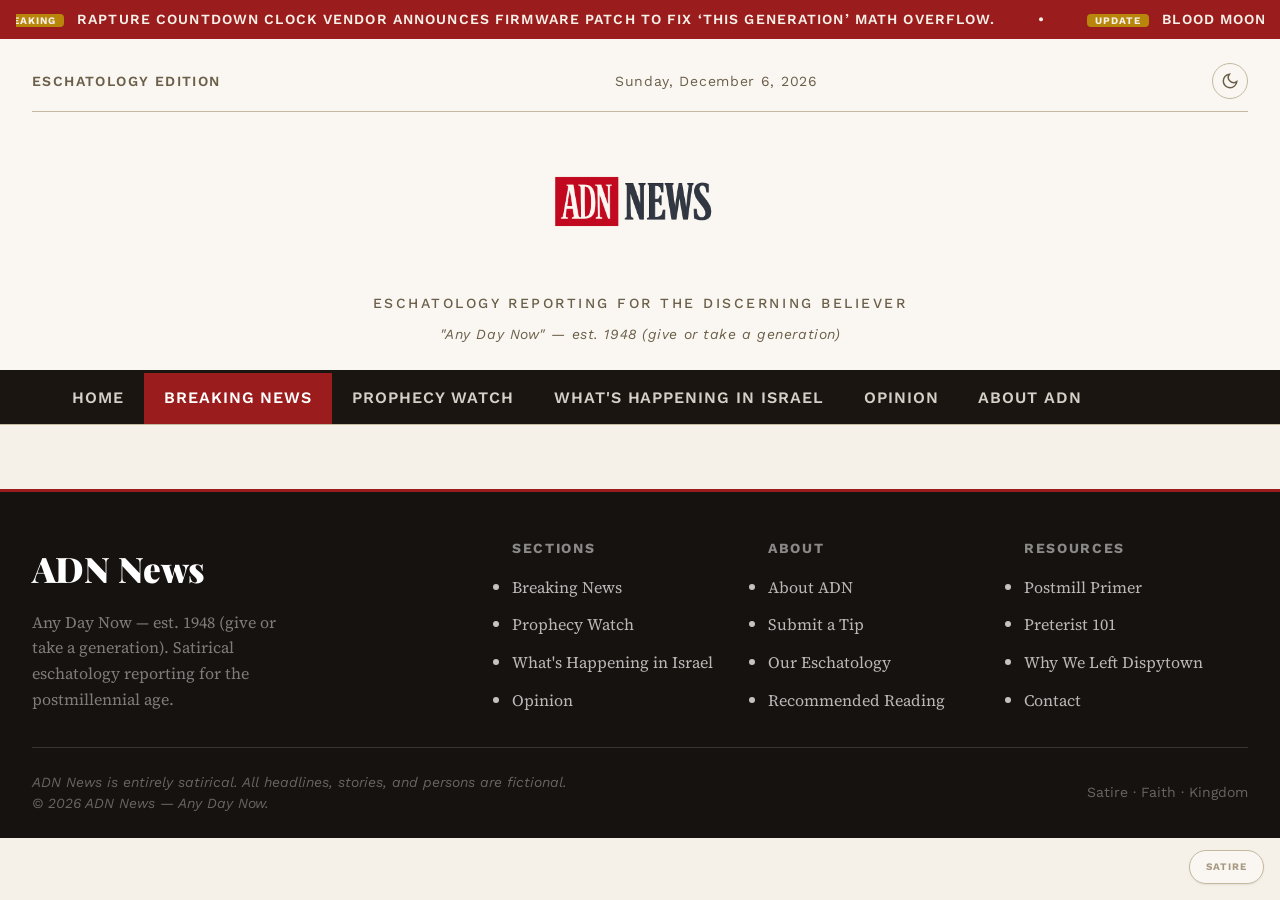
==== article.html @ f4906aa1 "Fix: hero image on homepage — render direct img tag instead of articleImg wrapper (v5)" ====
<!DOCTYPE html>
<html lang="en">
<head>
  <meta charset="UTF-8" />
  <meta name="viewport" content="width=device-width, initial-scale=1.0" />
  <title>Local Prophecy Conference Postponed — ADN News</title>
  <meta name="description" content="Organizers announce 'brief indefinite delay' after keynote speaker realizes the generation has technically passed three times." />
  <link rel="preconnect" href="https://fonts.googleapis.com" />
  <link rel="preconnect" href="https://fonts.gstatic.com" crossorigin />
  <link href="https://fonts.googleapis.com/css2?family=Playfair+Display:ital,wght@0,700;0,800;0,900;1,700;1,800&family=Source+Serif+4:ital,wght@0,300;0,400;0,600;1,300;1,400&family=Work+Sans:wght@400;500;600;700;800&display=swap" rel="stylesheet" />
  <link rel="icon" type="image/x-icon" href="favicon.ico" />
  <link rel="icon" type="image/png" sizes="32x32" href="images/favicon-32.png" />
  <link rel="icon" type="image/png" sizes="192x192" href="images/favicon-192.png" />
  <link rel="stylesheet" href="css/base.css" />
  <link rel="stylesheet" href="css/style.css" />
  <style>
    .satire-watermark {
      position: fixed; bottom: var(--space-4); right: var(--space-4);
      background: var(--color-surface);
      border: 1px solid var(--color-border);
      border-radius: var(--radius-full);
      padding: var(--space-2) var(--space-4);
      font-family: var(--font-sans);
      font-size: 10px; font-weight: 700;
      letter-spacing: 0.1em; text-transform: uppercase;
      color: var(--color-text-faint);
      z-index: 100; pointer-events: none;
      box-shadow: var(--shadow-sm);
    }
    .article-wrap {
      max-width: 720px;
      margin: 0 auto;
      padding: var(--space-8) var(--space-6) var(--space-16);
    }
    @media (max-width: 640px) {
      .article-wrap { padding: var(--space-6) var(--space-4) var(--space-12); }
    }
    .article-hero-band {
      background: linear-gradient(135deg, #1a1510 0%, #3a2c1a 60%, #2c1a0a 100%);
      height: 380px;
      display: flex; align-items: center; justify-content: center;
      margin-bottom: var(--space-10);
    }
    .article-hero-band svg { opacity: 0.15; }
    /* Responsive hero image wrapper */
    .article-hero-wrap {
      position: relative;
      width: 100%;
      height: 460px;
      overflow: hidden;
      margin-bottom: var(--space-10);
      background: #111;
    }
    @media (max-width: 768px) {
      .article-hero-wrap { height: 300px; margin-bottom: var(--space-6); }
    }
    @media (max-width: 480px) {
      .article-hero-wrap { height: 220px; margin-bottom: var(--space-4); }
    }
    /* Article headline and deck */
    .article-page-headline {
      font-family: var(--font-display);
      font-size: var(--text-2xl);
      font-weight: 900;
      line-height: 1.1;
      margin-bottom: var(--space-4);
    }
    @media (max-width: 480px) {
      .article-page-headline { font-size: clamp(1.5rem, 6vw, 2rem); }
    }
    .article-page-deck {
      font-size: var(--text-lg);
      color: var(--color-text-muted);
      font-style: italic;
      line-height: 1.55;
      margin-bottom: var(--space-4);
      max-width: 60ch;
    }
    @media (max-width: 480px) {
      .article-page-deck { font-size: var(--text-base); }
    }
    /* Satire tag - don't push to right on mobile */
    .satire-tag-inline {
      margin-left: auto;
      font-style: italic;
      font-size: var(--text-xs);
      white-space: nowrap;
    }
    @media (max-width: 480px) {
      .satire-tag-inline { margin-left: 0; }
    }
    .article-byline {
      display: flex; align-items: center; gap: var(--space-4);
      flex-wrap: wrap;
      font-family: var(--font-sans);
      font-size: var(--text-xs);
      color: var(--color-text-muted);
      padding: var(--space-4) 0;
      border-top: 1px solid var(--color-border);
      border-bottom: 1px solid var(--color-border);
      margin: var(--space-6) 0;
    }
    .article-byline .author { color: var(--color-primary); font-weight: 700; font-size: var(--text-sm); }
    .article-body-text p { margin-bottom: var(--space-6); line-height: 1.8; }
    .article-body-text h2 {
      font-size: var(--text-xl);
      margin: var(--space-10) 0 var(--space-4);
      font-family: var(--font-display);
    }
    .pull-quote-article {
      border-left: 4px solid var(--color-primary);
      padding: var(--space-4) var(--space-5);
      margin: var(--space-8) 0;
      font-family: var(--font-display);
      font-size: var(--text-lg);
      font-style: italic;
      color: var(--color-text-muted);
      line-height: 1.5;
    }
    @media (max-width: 480px) {
      .pull-quote-article { font-size: var(--text-base); padding: var(--space-3) var(--space-4); }
    }
    .postmill-note {
      background: #c8d8e8;
      border-left: 4px solid var(--color-blue);
      padding: var(--space-4) var(--space-6);
      margin: var(--space-8) 0;
      font-style: italic;
      font-size: var(--text-sm);
      color: var(--color-blue);
      line-height: 1.65;
      border-radius: 0 var(--radius-sm) var(--radius-sm) 0;
    }
    [data-theme='dark'] .postmill-note {
      background: var(--color-blue-highlight);
      color: var(--color-blue);
    }
    /* ── Share Bar ── */
    .share-bar {
      display: flex;
      align-items: center;
      gap: var(--space-2);
      flex-wrap: wrap;
      padding: var(--space-4) 0;
      margin-bottom: var(--space-6);
      border-bottom: 1px solid var(--color-border);
      row-gap: var(--space-2);
    }

    .share-label {
      font-family: var(--font-sans);
      font-size: var(--text-xs);
      font-weight: 800;
      letter-spacing: 0.12em;
      text-transform: uppercase;
      color: var(--color-text-faint);
      margin-right: var(--space-2);
    }
    .share-btn {
      display: inline-flex;
      align-items: center;
      gap: 6px;
      padding: 7px 14px;
      border-radius: var(--radius-full);
      font-family: var(--font-sans);
      font-size: var(--text-xs);
      font-weight: 700;
      text-decoration: none;
      cursor: pointer;
      border: none;
      transition: opacity 0.15s ease, transform 0.1s ease;
      line-height: 1;
    }
    .share-btn:hover { opacity: 0.85; transform: translateY(-1px); }
    .share-btn:active { transform: translateY(0); }
    .share-btn--facebook  { background: #1877F2; color: #fff; }
    .share-btn--twitter   { background: #000;    color: #fff; }
    .share-btn--email     { background: var(--color-primary); color: #fff; }
    .share-btn--copy      { background: var(--color-surface); color: var(--color-text); border: 1px solid var(--color-border); }
    .share-btn--copied    { background: #16a34a !important; color: #fff !important; border-color: transparent !important; }
    .related-stories { margin-top: var(--space-16); border-top: 3px solid var(--color-text); padding-top: var(--space-8); }
    .related-grid { display: grid; grid-template-columns: 1fr 1fr 1fr; gap: var(--space-6); margin-top: var(--space-6); }
    @media (max-width: 768px) { .related-grid { grid-template-columns: 1fr 1fr; } }
    @media (max-width: 480px) { .related-grid { grid-template-columns: 1fr; } }
    .related-card { display: flex; flex-direction: column; gap: var(--space-2); cursor: pointer; }
    .related-card:hover h3 { color: var(--color-primary); }
    .related-card h3 { font-family: var(--font-display); font-size: var(--text-base); font-weight: 700; line-height: 1.3; transition: color var(--transition-interactive); }
    .related-card .cat { font-family: var(--font-sans); font-size: 10px; font-weight: 700; letter-spacing: 0.1em; text-transform: uppercase; color: var(--color-text-faint); }
    .img-placeholder-sm {
      height: 120px; border-radius: var(--radius-sm);
      display: flex; align-items: center; justify-content: center;
    }
  </style>
</head>
<body data-page="article">
<div class="satire-watermark">Satire</div>

<!-- Breaking news ticker -->
<div class="top-bar" role="banner" aria-hidden="true">
  <div class="top-bar-ticker">
    <div class="ticker-items">
      <span><span class="ticker-label">Breaking</span> Local man updates Rapture countdown clock for 47th consecutive year</span>
      <span>&#8195;•&#8195;</span>
      <span><span class="ticker-label">Exclusive</span> Gospel continues advancing in unreached people groups despite lack of chaos</span>
      <span>&#8195;•&#8195;</span>
      <span><span class="ticker-label">Breaking</span> Local man updates Rapture countdown clock for 47th consecutive year</span>
      <span>&#8195;•&#8195;</span>
      <span><span class="ticker-label">Exclusive</span> Gospel continues advancing in unreached people groups despite lack of chaos</span>
    </div>
  </div>
</div>

<header class="site-header">
  <div class="masthead-inner">
    <div class="masthead-date-line">
      <span class="edition-label">Eschatology Edition</span>
      <span class="masthead-live-date">Tuesday, May 26, 2026</span>
      <div class="masthead-header-controls">
        <button class="theme-toggle" data-theme-toggle aria-label="Toggle dark mode">
          <svg width="18" height="18" viewBox="0 0 24 24" fill="none" stroke="currentColor" stroke-width="2"><path d="M21 12.79A9 9 0 1 1 11.21 3 7 7 0 0 0 21 12.79z"/></svg>
        </button>
      </div>
    </div>
        <div class="site-nameplate">
      <a href="index.html" aria-label="ADN News — Home">
        <img src="images/logo.png" alt="ADN News" class="site-logo-img" />
      </a>
      <p class="site-subtitle">Eschatology Reporting for the Discerning Believer</p>
      <p class="site-tagline">"Any Day Now" — est. 1948 (give or take a generation)</p>
    </div></div>
</header>

<nav class="primary-nav" aria-label="Main navigation">
  <div class="primary-nav-inner">
    <a href="index.html" class="nav-link">Home</a>
    <a href="breaking.html" class="nav-link nav-highlight">Breaking News</a>
    <a href="prophecy-watch.html" class="nav-link">Prophecy Watch</a>
    <a href="israel.html" class="nav-link">What's Happening in Israel</a>
    <a href="index.html#opinion" class="nav-link">Opinion</a>
    <a href="index.html#about" class="nav-link">About ADN</a>
  </div>
</nav>

<main><div id="article-root"><!-- dynamic --></div></main>

<footer class="site-footer">
  <div class="footer-inner">
    <div class="footer-top">
      <div class="footer-brand"><div class="footer-site-name">ADN News</div><p>Any Day Now — est. 1948 (give or take a generation). Satirical eschatology reporting for the postmillennial age.</p></div>
      <div class="footer-col"><h4>Sections</h4><ul><li><a href="breaking.html">Breaking News</a></li><li><a href="prophecy-watch.html">Prophecy Watch</a></li><li><a href="israel.html">What's Happening in Israel</a></li><li><a href="index.html#opinion">Opinion</a></li></ul></div>
      <div class="footer-col"><h4>About</h4><ul><li><a href="index.html#about">About ADN</a></li><li><a href="index.html#submit">Submit a Tip</a></li><li><a href="our-eschatology.html">Our Eschatology</a></li><li><a href="recommended-reading.html">Recommended Reading</a></li></ul></div>
      <div class="footer-col"><h4>Resources</h4><ul><li><a href="postmill-primer.html">Postmill Primer</a></li><li><a href="preterist-101.html">Preterist 101</a></li><li><a href="why-we-left-dispytown.html">Why We Left Dispytown</a></li><li><a href="contact.html">Contact</a></li></ul></div>
    </div>
    <div class="footer-bottom">
      <p class="footer-disclaimer">ADN News is entirely satirical. All headlines, stories, and persons are fictional. &copy; 2026 ADN News &mdash; Any Day Now.</p>
      <p>Satire &middot; Faith &middot; Kingdom</p>
    </div>
  </div>
</footer>

<script src="js/main.js?v=5"></script>
</body>
</html>
---- css/base.css ----
/* base.css — Any Day Now */
*,
*::before,
*::after {
  box-sizing: border-box;
  margin: 0;
  padding: 0;
}

:root, [data-theme='light'] {
  /* Custom palette: aged newspaper + prophetic gold + blood red accent */
  --color-bg: #f5f0e8;
  --color-surface: #faf7f2;
  --color-surface-2: #fffef9;
  --color-surface-offset: #ede7da;
  --color-surface-offset-2: #e5ddd0;
  --color-surface-dynamic: #d9d0c0;
  --color-divider: #cec4b0;
  --color-border: #c4b99f;

  /* Text */
  --color-text: #1a1510;
  --color-text-muted: #6b5f4a;
  --color-text-faint: #a89a82;
  --color-text-inverse: #f5f0e8;

  /* Primary accent: newspaper red */
  --color-primary: #9b1c1c;
  --color-primary-hover: #7a1515;
  --color-primary-active: #5c0f0f;
  --color-primary-highlight: #e8cece;

  /* Gold accent for breaking news badges */
  --color-gold: #b8860b;
  --color-gold-hover: #966e09;
  --color-gold-highlight: #f0e4c0;

  /* Section accent: blue for "Kingdom Report" feel */
  --color-blue: #1a3a5c;
  --color-blue-hover: #122846;
  --color-blue-highlight: #c8d8e8;

  --radius-sm: 0.25rem;
  --radius-md: 0.375rem;
  --radius-lg: 0.5rem;
  --radius-xl: 0.75rem;
  --radius-full: 9999px;

  --transition-interactive: 180ms cubic-bezier(0.16, 1, 0.3, 1);

  --shadow-sm: 0 1px 2px rgba(26, 21, 16, 0.08);
  --shadow-md: 0 4px 12px rgba(26, 21, 16, 0.10);
  --shadow-lg: 0 12px 32px rgba(26, 21, 16, 0.14);

  --content-narrow: 640px;
  --content-default: 960px;
  --content-wide: 1240px;

  /* Type scale */
  --text-xs: clamp(0.75rem, 0.7rem + 0.25vw, 0.875rem);
  --text-sm: clamp(0.875rem, 0.8rem + 0.35vw, 1rem);
  --text-base: clamp(1rem, 0.95rem + 0.25vw, 1.125rem);
  --text-lg: clamp(1.125rem, 1rem + 0.75vw, 1.5rem);
  --text-xl: clamp(1.5rem, 1.2rem + 1.25vw, 2.25rem);
  --text-2xl: clamp(2rem, 1.2rem + 2.5vw, 3.5rem);
  --text-3xl: clamp(2.5rem, 1rem + 4vw, 5rem);
  --text-hero: clamp(3rem, 0.5rem + 7vw, 7rem);

  /* Spacing */
  --space-1: 0.25rem;
  --space-2: 0.5rem;
  --space-3: 0.75rem;
  --space-4: 1rem;
  --space-5: 1.25rem;
  --space-6: 1.5rem;
  --space-8: 2rem;
  --space-10: 2.5rem;
  --space-12: 3rem;
  --space-16: 4rem;
  --space-20: 5rem;
  --space-24: 6rem;
  --space-32: 8rem;

  --font-display: 'Playfair Display', 'Georgia', serif;
  --font-body: 'Source Serif 4', 'Georgia', serif;
  --font-sans: 'Work Sans', 'Helvetica Neue', sans-serif;
}

[data-theme='dark'] {
  --color-bg: #0e0c09;
  --color-surface: #141210;
  --color-surface-2: #1a1815;
  --color-surface-offset: #1f1c18;
  --color-surface-offset-2: #252118;
  --color-surface-dynamic: #2e2a22;
  --color-divider: #312d25;
  --color-border: #3d3829;
  --color-text: #d8d0c2;
  --color-text-muted: #8a7e68;
  --color-text-faint: #5a5245;
  --color-text-inverse: #1a1510;
  --color-primary: #e05555;
  --color-primary-hover: #c83a3a;
  --color-primary-active: #ab2525;
  --color-primary-highlight: #3d2020;
  --color-gold: #d4a017;
  --color-gold-hover: #b88810;
  --color-gold-highlight: #3a3010;
  --color-blue: #5b8fc2;
  --color-blue-hover: #4070a0;
  --color-blue-highlight: #1a2d3d;
  --shadow-sm: 0 1px 2px rgba(0, 0, 0, 0.3);
  --shadow-md: 0 4px 12px rgba(0, 0, 0, 0.4);
  --shadow-lg: 0 12px 32px rgba(0, 0, 0, 0.5);
}

@media (prefers-color-scheme: dark) {
  :root:not([data-theme]) {
    --color-bg: #0e0c09;
    --color-surface: #141210;
    --color-surface-2: #1a1815;
    --color-surface-offset: #1f1c18;
    --color-surface-offset-2: #252118;
    --color-surface-dynamic: #2e2a22;
    --color-divider: #312d25;
    --color-border: #3d3829;
    --color-text: #d8d0c2;
    --color-text-muted: #8a7e68;
    --color-text-faint: #5a5245;
    --color-text-inverse: #1a1510;
    --color-primary: #e05555;
    --color-primary-hover: #c83a3a;
    --color-primary-active: #ab2525;
    --color-primary-highlight: #3d2020;
    --color-gold: #d4a017;
    --color-gold-hover: #b88810;
    --color-gold-highlight: #3a3010;
    --color-blue: #5b8fc2;
    --color-blue-hover: #4070a0;
    --color-blue-highlight: #1a2d3d;
    --shadow-sm: 0 1px 2px rgba(0, 0, 0, 0.3);
    --shadow-md: 0 4px 12px rgba(0, 0, 0, 0.4);
    --shadow-lg: 0 12px 32px rgba(0, 0, 0, 0.5);
  }
}

html {
  -moz-text-size-adjust: none;
  -webkit-text-size-adjust: none;
  text-size-adjust: none;
  -webkit-font-smoothing: antialiased;
  -moz-osx-font-smoothing: grayscale;
  text-rendering: optimizeLegibility;
  scroll-behavior: smooth;
  hanging-punctuation: first last;
  scroll-padding-top: var(--space-16);
}

body {
  min-height: 100dvh;
  line-height: 1.65;
  font-family: var(--font-body);
  font-size: var(--text-base);
  color: var(--color-text);
  background-color: var(--color-bg);
}

img, picture, video, canvas, svg {
  display: block;
  max-width: 100%;
  height: auto;
}

ul[role='list'], ol[role='list'] { list-style: none; }
input, button, textarea, select { font: inherit; color: inherit; }
h1, h2, h3, h4, h5, h6 { text-wrap: balance; line-height: 1.15; font-family: var(--font-display); }
p, li, figcaption { text-wrap: pretty; max-width: 72ch; }

a { color: inherit; text-decoration: none; }
a:hover { color: var(--color-primary); }

::selection { background: rgba(155, 28, 28, 0.18); color: var(--color-text); }
:focus-visible { outline: 2px solid var(--color-primary); outline-offset: 3px; border-radius: var(--radius-sm); }

@media (prefers-reduced-motion: reduce) {
  *, *::before, *::after {
    animation-duration: 0.01ms !important;
    animation-iteration-count: 1 !important;
    transition-duration: 0.01ms !important;
    scroll-behavior: auto !important;
  }
}

button { cursor: pointer; background: none; border: none; }

/* Touch target minimum size for interactive elements on mobile */
@media (max-width: 768px) {
  /* Theme toggle button needs tap area */
  .theme-toggle {
    min-height: 44px;
    min-width: 44px;
  }
  /* Nav links */
  .nav-link {
    min-height: 44px;
    display: inline-flex;
    align-items: center;
  }
}
table { border-collapse: collapse; width: 100%; }

a, button, [role='button'], [role='link'], input, textarea, select {
  transition: color var(--transition-interactive), background var(--transition-interactive), border-color var(--transition-interactive), box-shadow var(--transition-interactive);
}

.sr-only {
  position: absolute; width: 1px; height: 1px; padding: 0; margin: -1px;
  overflow: hidden; clip: rect(0, 0, 0, 0); white-space: nowrap; border-width: 0;
}
---- css/style.css ----
/* style.css — Any Day Now: Satirical Eschatology News */

/* ============================================================
   MASTHEAD / TOP BAR
   ============================================================ */

.top-bar {
  background: var(--color-primary);
  color: var(--color-text-inverse);
  padding: var(--space-2) var(--space-4);
  display: flex;
  justify-content: center;
  align-items: center;
  gap: var(--space-8);
  font-family: var(--font-sans);
  font-size: var(--text-xs);
  font-weight: 600;
  letter-spacing: 0.08em;
  text-transform: uppercase;
  overflow: hidden;
}

.top-bar-ticker {
  display: flex;
  gap: var(--space-8);
  overflow: hidden;
  white-space: nowrap;
}

.ticker-label {
  background: var(--color-gold);
  color: var(--color-text-inverse);
  padding: 1px var(--space-2);
  border-radius: var(--radius-sm);
  font-size: 10px;
  letter-spacing: 0.1em;
  font-weight: 700;
  margin-right: var(--space-2);
  flex-shrink: 0;
}

.ticker-items {
  display: flex;
  gap: var(--space-8);
  /* animation driven by JS rAF for seamless looping */
}

/* ============================================================
   SITE HEADER / MASTHEAD
   ============================================================ */

.site-header {
  background: var(--color-surface);
  border-bottom: 3px solid var(--color-text);
  padding: var(--space-6) var(--space-8);
}

.masthead-inner {
  max-width: var(--content-wide);
  margin: 0 auto;
  display: flex;
  flex-direction: column;
  align-items: center;
  gap: var(--space-4);
}

.masthead-date-line {
  display: flex;
  justify-content: space-between;
  align-items: center;
  width: 100%;
  font-family: var(--font-sans);
  font-size: var(--text-xs);
  color: var(--color-text-muted);
  letter-spacing: 0.05em;
  padding-bottom: var(--space-3);
  border-bottom: 1px solid var(--color-border);
}

.masthead-date-line .edition-label {
  font-weight: 600;
  text-transform: uppercase;
  letter-spacing: 0.1em;
}

.masthead-header-controls {
  display: flex;
  align-items: center;
  gap: var(--space-4);
}

/* SVG Logo / Nameplate */
.site-nameplate {
  display: flex;
  flex-direction: column;
  align-items: center;
  gap: var(--space-1);
}

.site-nameplate a {
  display: flex;
  flex-direction: column;
  align-items: center;
  gap: var(--space-2);
}

.site-title {
  font-family: var(--font-display);
  font-size: var(--text-3xl);
  font-weight: 900;
  letter-spacing: -0.02em;
  color: var(--color-text);
  line-height: 1;
  text-align: center;
}

/* Image logo */
.site-logo-img {
  height: 160px;
  width: auto;
  display: block;
}

/* Dark mode logo swap is handled by JS (updateLogos in main.js) — no CSS filter needed */

/* Editorial image attribution caption */
.img-attribution {
  position: absolute;
  bottom: 0;
  right: 0;
  background: rgba(0,0,0,0.55);
  color: rgba(255,255,255,0.75);
  font-family: var(--font-sans);
  font-size: 10px;
  letter-spacing: 0.04em;
  padding: 3px 7px;
  pointer-events: none;
  line-height: 1.4;
}

@media (max-width: 768px) {
  .site-logo-img { height: 120px; }
}
@media (max-width: 480px) {
  .site-logo-img { height: 90px; }
}

.site-subtitle {
  font-family: var(--font-sans);
  font-size: var(--text-xs);
  font-weight: 500;
  letter-spacing: 0.18em;
  text-transform: uppercase;
  color: var(--color-text-muted);
  text-align: center;
}

.site-tagline {
  font-family: var(--font-sans);
  font-size: var(--text-xs);
  font-style: italic;
  color: var(--color-text-muted);
  letter-spacing: 0.04em;
  margin-top: var(--space-1);
}

/* Dark mode toggle */
.theme-toggle {
  width: 36px;
  height: 36px;
  display: flex;
  align-items: center;
  justify-content: center;
  border-radius: var(--radius-full);
  color: var(--color-text-muted);
  border: 1px solid var(--color-border);
  background: var(--color-surface);
}

.theme-toggle:hover {
  background: var(--color-surface-offset);
  color: var(--color-text);
}

/* ============================================================
   PRIMARY NAVIGATION
   ============================================================ */

.primary-nav {
  background: var(--color-text);
  color: var(--color-text-inverse);
  border-bottom: 1px solid var(--color-border);
}

.primary-nav-inner {
  max-width: var(--content-wide);
  margin: 0 auto;
  display: flex;
  align-items: center;
  gap: 0;
  padding: 0 var(--space-8);
  overflow-x: auto;
  scrollbar-width: none;
}

.primary-nav-inner::-webkit-scrollbar { display: none; }

.nav-link {
  font-family: var(--font-sans);
  font-size: var(--text-sm);
  font-weight: 600;
  letter-spacing: 0.06em;
  text-transform: uppercase;
  color: var(--color-text-inverse);
  padding: var(--space-3) var(--space-5);
  white-space: nowrap;
  position: relative;
  transition: background var(--transition-interactive), color var(--transition-interactive);
  opacity: 0.85;
}

.nav-link:hover {
  background: rgba(255,255,255,0.12);
  color: var(--color-text-inverse);
  opacity: 1;
}

.nav-link.active {
  background: var(--color-primary);
  color: var(--color-text-inverse);
  opacity: 1;
}

.nav-link.nav-highlight {
  background: var(--color-primary);
  color: #fff;
  opacity: 1;
}

/* ============================================================
   LAYOUT CONTAINERS
   ============================================================ */

.page-wrap {
  max-width: var(--content-wide);
  margin: 0 auto;
  padding: var(--space-8) var(--space-8);
}

@media (max-width: 768px) {
  .page-wrap { padding: var(--space-6) var(--space-4); }
}

/* ============================================================
   FEATURED HERO STORY
   ============================================================ */

.hero-story {
  display: grid;
  grid-template-columns: 1fr 1fr;
  gap: 0;
  border: 2px solid var(--color-text);
  margin-bottom: var(--space-8);
  background: var(--color-surface);
  overflow: hidden;
}

.hero-story-image {
  position: relative;
  overflow: hidden;
  min-height: 420px;
}

.hero-story-image img {
  position: absolute;
  inset: 0;
  width: 100%;
  height: 100%;
  object-fit: cover;
  transition: transform 0.5s cubic-bezier(0.16, 1, 0.3, 1);
}

.hero-story:hover .hero-story-image img {
  transform: scale(1.03);
}

.hero-story-content {
  padding: var(--space-8) var(--space-8);
  display: flex;
  flex-direction: column;
  justify-content: center;
  gap: var(--space-3);
  border-left: 2px solid var(--color-text);
  overflow: hidden;
}

.category-badge {
  display: inline-flex;
  align-items: center;
  gap: var(--space-2);
  font-family: var(--font-sans);
  font-size: var(--text-xs);
  font-weight: 700;
  letter-spacing: 0.12em;
  text-transform: uppercase;
  padding: var(--space-1) var(--space-3);
  border-radius: var(--radius-sm);
  width: fit-content;
}

.badge-breaking {
  background: var(--color-primary);
  color: #fff;
}

.badge-prophecy {
  background: var(--color-gold);
  color: #fff;
}

.badge-israel {
  background: var(--color-blue);
  color: #fff;
}

.badge-opinion {
  background: var(--color-text-muted);
  color: #fff;
}

.hero-headline {
  font-family: var(--font-display);
  font-size: clamp(1.4rem, 1rem + 1.8vw, 2.2rem);
  font-weight: 800;
  line-height: 1.15;
  color: var(--color-text);
}

.hero-headline a:hover { color: var(--color-primary); }

.hero-deck {
  font-family: var(--font-body);
  font-size: var(--text-base);
  color: var(--color-text-muted);
  line-height: 1.65;
  max-width: 56ch;
}

.story-meta {
  display: flex;
  align-items: center;
  gap: var(--space-4);
  font-family: var(--font-sans);
  font-size: var(--text-xs);
  color: var(--color-text-faint);
}

.story-meta .author { color: var(--color-primary); font-weight: 600; }
.story-meta .divider { opacity: 0.4; }

.read-more-btn {
  display: inline-flex;
  align-items: center;
  gap: var(--space-2);
  font-family: var(--font-sans);
  font-size: var(--text-sm);
  font-weight: 700;
  letter-spacing: 0.06em;
  text-transform: uppercase;
  color: var(--color-primary);
  padding: var(--space-3) 0;
  border-bottom: 2px solid var(--color-primary);
  width: fit-content;
  margin-top: var(--space-2);
}

.read-more-btn:hover {
  gap: var(--space-3);
  color: var(--color-primary-hover);
  border-color: var(--color-primary-hover);
}

/* ============================================================
   SECTION DIVIDERS
   ============================================================ */

.section-header {
  display: flex;
  align-items: center;
  gap: var(--space-4);
  margin-bottom: var(--space-6);
  padding-bottom: var(--space-3);
  border-bottom: 3px solid var(--color-text);
}

.section-header h2 {
  font-family: var(--font-sans);
  font-size: var(--text-sm);
  font-weight: 800;
  letter-spacing: 0.14em;
  text-transform: uppercase;
  color: var(--color-text);
}

.section-header .section-accent {
  width: 24px;
  height: 3px;
  background: var(--color-primary);
}

/* ============================================================
   MAIN CONTENT GRID
   ============================================================ */

.content-grid {
  display: grid;
  grid-template-columns: 1fr 1fr 1fr;
  gap: var(--space-8);
  margin-bottom: var(--space-12);
}

.content-grid-2col {
  display: grid;
  grid-template-columns: 2fr 1fr;
  gap: var(--space-8);
  margin-bottom: var(--space-12);
}

/* ============================================================
   STORY CARDS
   ============================================================ */

.story-card {
  display: flex;
  flex-direction: column;
  gap: var(--space-3);
  padding-bottom: var(--space-6);
  border-bottom: 1px solid var(--color-divider);
  cursor: pointer;
}

.story-card:hover .story-card-headline {
  color: var(--color-primary);
}

.story-card-image {
  overflow: hidden;
  border-radius: 0;
  aspect-ratio: 16/10;
  background: var(--color-surface-offset);
}

.story-card-image img {
  width: 100%;
  height: 100%;
  object-fit: cover;
  transition: transform 0.4s cubic-bezier(0.16, 1, 0.3, 1);
}

.story-card:hover .story-card-image img {
  transform: scale(1.04);
}

.story-card-headline {
  font-family: var(--font-display);
  font-size: var(--text-lg);
  font-weight: 700;
  line-height: 1.25;
  color: var(--color-text);
  transition: color var(--transition-interactive);
}

.story-card-deck {
  font-size: var(--text-sm);
  color: var(--color-text-muted);
  line-height: 1.55;
}

.story-card-meta {
  display: flex;
  align-items: center;
  gap: var(--space-3);
  font-family: var(--font-sans);
  font-size: var(--text-xs);
  color: var(--color-text-faint);
  margin-top: auto;
}

/* Ensure images never overflow their containers on mobile */
@media (max-width: 480px) {
  .story-card-image { aspect-ratio: 16/9; }
  .img-attribution { font-size: 9px; padding: 2px 5px; }
}

/* Compact list-style story card (for sidebar) */
.story-list-item {
  display: flex;
  gap: var(--space-4);
  padding: var(--space-4) 0;
  border-bottom: 1px solid var(--color-divider);
  cursor: pointer;
}

.story-list-item:last-child { border-bottom: none; }

.story-list-item:hover .story-list-headline { color: var(--color-primary); }

.story-list-num {
  font-family: var(--font-display);
  font-size: var(--text-xl);
  font-weight: 900;
  color: var(--color-surface-dynamic);
  line-height: 1;
  flex-shrink: 0;
  width: 2rem;
  text-align: center;
  margin-top: 2px;
}

.story-list-content { display: flex; flex-direction: column; gap: var(--space-2); }

.story-list-headline {
  font-family: var(--font-display);
  font-size: var(--text-base);
  font-weight: 700;
  line-height: 1.3;
  transition: color var(--transition-interactive);
}

.story-list-meta {
  font-family: var(--font-sans);
  font-size: var(--text-xs);
  color: var(--color-text-faint);
}

/* ============================================================
   OPINION / EDITORIAL STRIP
   ============================================================ */

.opinion-strip {
  background: var(--color-surface-offset);
  border-top: 3px solid var(--color-text);
  border-bottom: 3px solid var(--color-text);
  padding: var(--space-8) 0;
  margin-bottom: var(--space-12);
}

.opinion-strip-inner {
  max-width: var(--content-wide);
  margin: 0 auto;
  padding: 0 var(--space-8);
}

.opinion-cards {
  display: grid;
  grid-template-columns: repeat(3, 1fr);
  gap: var(--space-8);
  margin-top: var(--space-6);
}

.opinion-card {
  display: flex;
  flex-direction: column;
  gap: var(--space-3);
  cursor: pointer;
}

.opinion-card:hover .opinion-card-headline { color: var(--color-primary); }

.opinion-author-line {
  display: flex;
  align-items: center;
  gap: var(--space-3);
}

.opinion-author-avatar {
  width: 44px;
  height: 44px;
  border-radius: var(--radius-full);
  background: var(--color-surface-dynamic);
  overflow: hidden;
  flex-shrink: 0;
  border: 2px solid var(--color-border);
}

.opinion-author-avatar img {
  width: 100%;
  height: 100%;
  object-fit: cover;
}

.opinion-author-name {
  font-family: var(--font-sans);
  font-size: var(--text-sm);
  font-weight: 700;
  color: var(--color-text);
}

.opinion-author-title {
  font-family: var(--font-sans);
  font-size: var(--text-xs);
  color: var(--color-text-muted);
  font-style: italic;
}

.opinion-card-headline {
  font-family: var(--font-display);
  font-size: var(--text-lg);
  font-weight: 700;
  line-height: 1.25;
  transition: color var(--transition-interactive);
}

.opinion-card-excerpt {
  font-size: var(--text-sm);
  color: var(--color-text-muted);
  line-height: 1.6;
}

/* ============================================================
   PROPHECY TICKER STRIP
   ============================================================ */

.prophecy-meter {
  background: var(--color-blue);
  color: #fff;
  padding: var(--space-6) var(--space-8);
  margin-bottom: var(--space-12);
  display: flex;
  align-items: center;
  gap: var(--space-8);
}

.prophecy-meter-inner {
  max-width: var(--content-wide);
  margin: 0 auto;
  padding: 0 var(--space-8);
  display: flex;
  align-items: center;
  gap: var(--space-8);
  width: 100%;
}

.prophecy-meter-label {
  font-family: var(--font-sans);
  font-size: var(--text-xs);
  font-weight: 800;
  letter-spacing: 0.14em;
  text-transform: uppercase;
  white-space: nowrap;
  flex-shrink: 0;
}

.meter-bar-wrap {
  flex: 1;
  height: 12px;
  background: rgba(255,255,255,0.2);
  border-radius: var(--radius-full);
  overflow: hidden;
}

.meter-bar-fill {
  height: 100%;
  background: linear-gradient(90deg, #f0c040, #e05555);
  border-radius: var(--radius-full);
  transition: width 1.5s cubic-bezier(0.16, 1, 0.3, 1);
  width: 0%;
}

.prophecy-meter-reading {
  font-family: var(--font-display);
  font-size: var(--text-xl);
  font-weight: 900;
  white-space: nowrap;
  flex-shrink: 0;
}

@media (max-width: 480px) {
  .prophecy-meter-label { font-size: 0.65rem; }
  .prophecy-meter-reading { font-size: var(--text-lg); }
  .meter-bar-wrap { min-width: 80px; }
}

.prophecy-meter-caption {
  font-family: var(--font-sans);
  font-size: var(--text-xs);
  opacity: 0.7;
  font-style: italic;
  white-space: nowrap;
  flex-shrink: 0;
}

/* ============================================================
   WHAT'S HAPPENING IN ISRAEL SECTION
   ============================================================ */

.israel-section {
  background: var(--color-surface);
  border: 2px solid var(--color-text);
  padding: var(--space-8);
  margin-bottom: var(--space-12);
}

.israel-grid {
  display: grid;
  grid-template-columns: 1fr 1fr 1fr;
  gap: var(--space-6);
  margin-top: var(--space-6);
}

/* ============================================================
   ABOUT SIDEBAR / DISCLAIMER BOX
   ============================================================ */

.disclaimer-box {
  background: var(--color-gold-highlight, #f0e4c0);
  border: 2px solid var(--color-gold);
  padding: var(--space-6);
  margin-bottom: var(--space-8);
}

[data-theme='dark'] .disclaimer-box {
  background: var(--color-gold-highlight);
}

.disclaimer-box h3 {
  font-family: var(--font-sans);
  font-size: var(--text-sm);
  font-weight: 800;
  letter-spacing: 0.1em;
  text-transform: uppercase;
  color: var(--color-gold);
  margin-bottom: var(--space-3);
}

.disclaimer-box p {
  font-size: var(--text-sm);
  line-height: 1.6;
  color: var(--color-text-muted);
}

/* ============================================================
   SIDEBAR
   ============================================================ */

.sidebar {
  display: flex;
  flex-direction: column;
  gap: var(--space-8);
}

.sidebar-widget {
  border-top: 3px solid var(--color-text);
  padding-top: var(--space-4);
}

.sidebar-widget h3 {
  font-family: var(--font-sans);
  font-size: var(--text-xs);
  font-weight: 800;
  letter-spacing: 0.14em;
  text-transform: uppercase;
  color: var(--color-text);
  margin-bottom: var(--space-4);
}

/* ============================================================
   AD / PROMO UNIT (for submit story CTA)
   ============================================================ */

.promo-unit {
  background: var(--color-primary);
  color: #fff;
  padding: var(--space-8);
  text-align: center;
  display: flex;
  flex-direction: column;
  align-items: center;
  gap: var(--space-4);
}

.promo-unit h3 {
  font-family: var(--font-display);
  font-size: var(--text-xl);
  font-weight: 800;
  line-height: 1.2;
  color: #fff;
}

.promo-unit p {
  font-size: var(--text-sm);
  opacity: 0.85;
  max-width: 36ch;
  text-align: center;
}

.promo-btn {
  display: inline-flex;
  align-items: center;
  gap: var(--space-2);
  background: #fff;
  color: var(--color-primary);
  font-family: var(--font-sans);
  font-size: var(--text-sm);
  font-weight: 700;
  letter-spacing: 0.06em;
  text-transform: uppercase;
  padding: var(--space-3) var(--space-6);
  border-radius: var(--radius-sm);
  transition: transform 0.2s ease, box-shadow 0.2s ease;
}

.promo-btn:hover {
  transform: translateY(-1px);
  box-shadow: 0 4px 16px rgba(0,0,0,0.2);
  color: var(--color-primary-hover);
}

/* ============================================================
   FOOTER
   ============================================================ */

.site-footer {
  background: #161210;
  color: rgba(255,255,255,0.75);
  padding: var(--space-12) var(--space-8) var(--space-6);
  margin-top: var(--space-16);
  border-top: 3px solid var(--color-primary);
}

.footer-inner {
  max-width: var(--content-wide);
  margin: 0 auto;
}

.footer-top {
  display: grid;
  grid-template-columns: 2fr 1fr 1fr 1fr;
  gap: var(--space-8);
  padding-bottom: var(--space-8);
  border-bottom: 1px solid rgba(255,255,255,0.15);
  margin-bottom: var(--space-6);
}

.footer-brand .footer-site-name {
  font-family: var(--font-display);
  font-size: var(--text-xl);
  font-weight: 900;
  color: #fff;
  margin-bottom: var(--space-3);
}

.footer-brand p {
  font-size: var(--text-sm);
  opacity: 0.6;
  line-height: 1.6;
  max-width: 32ch;
}

.footer-col h4 {
  font-family: var(--font-sans);
  font-size: var(--text-xs);
  font-weight: 700;
  letter-spacing: 0.12em;
  text-transform: uppercase;
  color: rgba(255,255,255,0.5);
  margin-bottom: var(--space-4);
}

.footer-col ul { display: flex; flex-direction: column; gap: var(--space-2); }

.footer-col a {
  font-size: var(--text-sm);
  color: rgba(255,255,255,0.7);
  transition: color var(--transition-interactive);
}

.footer-col a:hover { color: #fff; }

.footer-bottom {
  display: flex;
  justify-content: space-between;
  align-items: center;
  font-family: var(--font-sans);
  font-size: var(--text-xs);
  color: rgba(255,255,255,0.35);
  flex-wrap: wrap;
  gap: var(--space-4);
}

.footer-disclaimer {
  font-style: italic;
  max-width: 60ch;
  line-height: 1.5;
}

/* ============================================================
   RESPONSIVE
   ============================================================ */

@media (max-width: 1024px) {
  .content-grid { grid-template-columns: 1fr 1fr; }
  .content-grid-2col { grid-template-columns: 1fr; }
  .opinion-cards { grid-template-columns: 1fr 1fr; }
  .israel-grid { grid-template-columns: 1fr 1fr; }
  .footer-top { grid-template-columns: 1fr 1fr; }
  .sidebar { flex-direction: row; flex-wrap: wrap; gap: var(--space-6); }
  .sidebar-widget, .disclaimer-box, .promo-unit { flex: 1; min-width: 260px; }
}

@media (max-width: 768px) {
  .sidebar { flex-direction: column; }
  .sidebar-widget, .disclaimer-box, .promo-unit { min-width: unset; width: 100%; }
}

@media (max-width: 768px) {
  .hero-story { grid-template-columns: 1fr; }
  .hero-story-image { min-height: 240px; }
  .hero-story-content { border-left: none; border-top: 2px solid var(--color-text); padding: var(--space-5) var(--space-4); }
  .content-grid { grid-template-columns: 1fr; }
  .opinion-cards { grid-template-columns: 1fr; }
  .israel-grid { grid-template-columns: 1fr; }
  .prophecy-meter { padding: var(--space-4) var(--space-4); }
  .prophecy-meter-inner { flex-wrap: wrap; gap: var(--space-3); padding: 0; }
  .prophecy-meter-caption { display: none; }
  .footer-top { grid-template-columns: 1fr 1fr; gap: var(--space-6); }
  .masthead-date-line { flex-direction: column; gap: var(--space-2); text-align: center; }
  .opinion-strip-inner { padding: 0 var(--space-4); }
  .nav-link { padding: var(--space-3) var(--space-4); font-size: 0.75rem; }
}

@media (max-width: 600px) {
  .footer-top { grid-template-columns: 1fr; }
}

@media (max-width: 480px) {
  .site-title { font-size: clamp(2rem, 8vw, 3.5rem); }
  .primary-nav-inner { padding: 0 var(--space-2); }
  .page-wrap { padding: var(--space-4) var(--space-3); }
  .hero-story-image { min-height: 200px; }
  .hero-story-content { padding: var(--space-4) var(--space-3); }
  .hero-headline { font-size: clamp(1.2rem, 5vw, 1.8rem); }
  .nav-link { padding: var(--space-3) var(--space-3); font-size: 0.7rem; letter-spacing: 0.04em; }
}

/* ============================================================
   ARTICLE PAGE
   ============================================================ */

.article-header {
  max-width: var(--content-narrow);
  margin: var(--space-10) auto var(--space-8);
  padding: 0 var(--space-4);
  display: flex;
  flex-direction: column;
  gap: var(--space-4);
}

.article-headline {
  font-family: var(--font-display);
  font-size: var(--text-2xl);
  font-weight: 900;
  line-height: 1.1;
}

.article-deck {
  font-size: var(--text-lg);
  color: var(--color-text-muted);
  line-height: 1.5;
  font-style: italic;
}

.article-hero-image {
  width: 100%;
  max-height: 480px;
  object-fit: cover;
  margin-bottom: var(--space-8);
}

.article-body {
  max-width: var(--content-narrow);
  margin: 0 auto;
  padding: 0 var(--space-4) var(--space-16);
  font-size: var(--text-base);
  line-height: 1.75;
}

.article-body p { margin-bottom: var(--space-6); max-width: 68ch; }
.article-body h2 { font-size: var(--text-xl); margin: var(--space-10) 0 var(--space-4); }

.article-body .postmill-note {
  background: var(--color-blue-highlight);
  border-left: 4px solid var(--color-blue);
  padding: var(--space-4) var(--space-6);
  margin: var(--space-8) 0;
  font-style: italic;
  font-size: var(--text-sm);
  color: var(--color-blue);
}

[data-theme='dark'] .article-body .postmill-note {
  color: var(--color-blue);
  background: var(--color-blue-highlight);
}

/* ============================================================
   INLINE SARCASM BADGE
   ============================================================ */

.sarcasm-tag {
  display: inline-flex;
  align-items: center;
  gap: 4px;
  background: var(--color-surface-offset);
  border: 1px solid var(--color-border);
  border-radius: var(--radius-full);
  font-family: var(--font-sans);
  font-size: 10px;
  font-weight: 700;
  letter-spacing: 0.08em;
  text-transform: uppercase;
  color: var(--color-text-muted);
  padding: 2px 8px;
  vertical-align: middle;
}

/* ============================================================
   SCROLL ANIMATIONS
   ============================================================ */

.fade-in {
  opacity: 0;
  transform: translateY(16px);
  transition: opacity 0.5s ease, transform 0.5s ease;
}

.fade-in.visible {
  opacity: 1;
  transform: translateY(0);
}
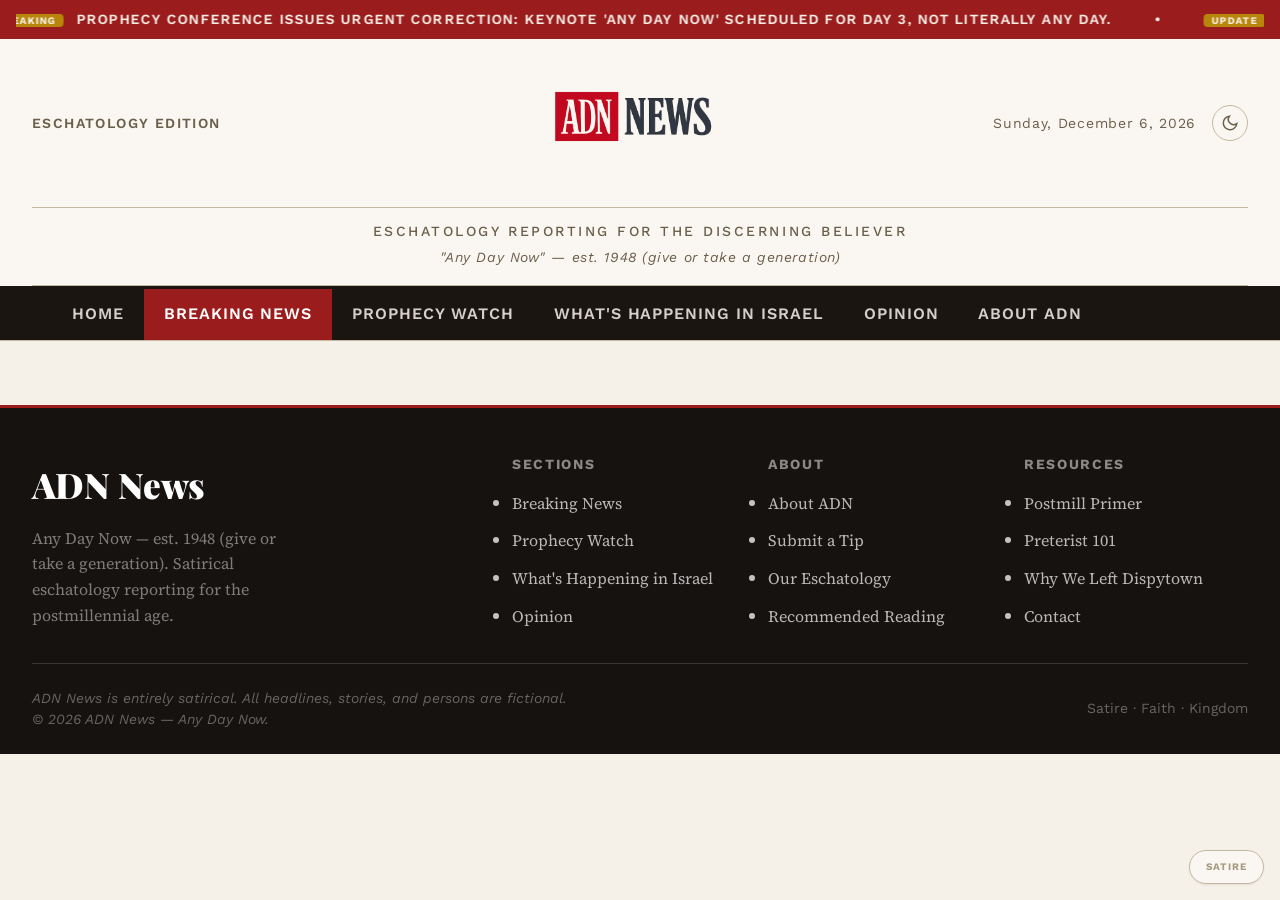
==== commit 892599f5: "Sync masthead across all 10 non-index pages — unified 3-column layout" ====
--- a/article.html
+++ b/article.html
@@ -210,24 +210,25 @@
   </div>
 </div>
 
-<header class="site-header">
+<header class="site-header" role="banner">
   <div class="masthead-inner">
     <div class="masthead-date-line">
       <span class="edition-label">Eschatology Edition</span>
-      <span class="masthead-live-date">Tuesday, May 26, 2026</span>
+      <a href="index.html" class="masthead-logo-link" aria-label="ADN News — Home">
+        <img src="images/logo.png" alt="ADN News" class="site-logo-img" />
+      </a>
       <div class="masthead-header-controls">
+        <span class="masthead-live-date"></span>
         <button class="theme-toggle" data-theme-toggle aria-label="Toggle dark mode">
           <svg width="18" height="18" viewBox="0 0 24 24" fill="none" stroke="currentColor" stroke-width="2"><path d="M21 12.79A9 9 0 1 1 11.21 3 7 7 0 0 0 21 12.79z"/></svg>
         </button>
       </div>
     </div>
-        <div class="site-nameplate">
-      <a href="index.html" aria-label="ADN News — Home">
-        <img src="images/logo.png" alt="ADN News" class="site-logo-img" />
-      </a>
+    <div class="masthead-tagline-row">
       <p class="site-subtitle">Eschatology Reporting for the Discerning Believer</p>
       <p class="site-tagline">"Any Day Now" — est. 1948 (give or take a generation)</p>
-    </div></div>
+    </div>
+  </div>
 </header>
 
 <nav class="primary-nav" aria-label="Main navigation">
--- a/css/style.css
+++ b/css/style.css
@@ -52,7 +52,7 @@
 .site-header {
   background: var(--color-surface);
   border-bottom: 3px solid var(--color-text);
-  padding: var(--space-6) var(--space-8);
+  padding: var(--space-1) var(--space-8) 0;
 }
 
 .masthead-inner {
@@ -60,20 +60,20 @@
   margin: 0 auto;
   display: flex;
   flex-direction: column;
-  align-items: center;
-  gap: var(--space-4);
-}
-
+  gap: 0;
+}
+
+/* Top row: Edition label LEFT | Logo CENTER | Date + controls RIGHT */
 .masthead-date-line {
-  display: flex;
-  justify-content: space-between;
+  display: grid;
+  grid-template-columns: 1fr auto 1fr;
   align-items: center;
   width: 100%;
   font-family: var(--font-sans);
   font-size: var(--text-xs);
   color: var(--color-text-muted);
   letter-spacing: 0.05em;
-  padding-bottom: var(--space-3);
+  padding-bottom: var(--space-1);
   border-bottom: 1px solid var(--color-border);
 }
 
@@ -81,27 +81,43 @@
   font-weight: 600;
   text-transform: uppercase;
   letter-spacing: 0.1em;
+  justify-self: start;
+}
+
+.masthead-date-line .masthead-live-date {
+  justify-self: end;
 }
 
 .masthead-header-controls {
   display: flex;
   align-items: center;
+  justify-content: flex-end;
   gap: var(--space-4);
 }
 
-/* SVG Logo / Nameplate */
+/* Logo centered in the 3-column date-line grid */
+.masthead-logo-link {
+  display: flex;
+  justify-content: center;
+  align-items: center;
+}
+
+/* Subtitle + tagline row below the date line */
+.masthead-tagline-row {
+  display: flex;
+  flex-direction: column;
+  align-items: center;
+  padding: var(--space-1) 0 var(--space-2);
+  border-bottom: 1px solid var(--color-border);
+  gap: 1px;
+}
+
+/* Legacy — kept so any other pages using .site-nameplate don't break */
 .site-nameplate {
   display: flex;
   flex-direction: column;
   align-items: center;
   gap: var(--space-1);
-}
-
-.site-nameplate a {
-  display: flex;
-  flex-direction: column;
-  align-items: center;
-  gap: var(--space-2);
 }
 
 .site-title {
@@ -153,6 +169,8 @@
   text-transform: uppercase;
   color: var(--color-text-muted);
   text-align: center;
+  padding-top: var(--space-2);
+  padding-bottom: 0;
 }
 
 .site-tagline {
@@ -161,7 +179,9 @@
   font-style: italic;
   color: var(--color-text-muted);
   letter-spacing: 0.04em;
-  margin-top: var(--space-1);
+  margin-top: 2px;
+  margin-bottom: var(--space-2);
+  text-align: center;
 }
 
 /* Dark mode toggle */
@@ -252,7 +272,266 @@
 }
 
 /* ============================================================
-   FEATURED HERO STORY
+   FRONT PAGE — 3-COLUMN ABOVE-THE-FOLD GRID
+   ============================================================ */
+
+.front-page-grid {
+  display: grid;
+  grid-template-columns: 1fr 1.7fr 1fr;
+  gap: 0;
+  border: 2px solid var(--color-text);
+  margin-bottom: var(--space-8);
+  background: var(--color-surface);
+  min-height: 520px;
+}
+
+/* LEFT COLUMN */
+.fp-left {
+  display: flex;
+  flex-direction: column;
+  border-right: 1px solid var(--color-divider);
+  padding: 0;
+  overflow: hidden;
+}
+
+.fp-secondary {
+  display: flex;
+  flex-direction: column;
+  gap: var(--space-2);
+  padding: var(--space-6);
+  cursor: pointer;
+  transition: background var(--transition-interactive);
+}
+
+.fp-secondary:hover {
+  background: var(--color-surface-offset);
+}
+
+.fp-secondary-headline {
+  font-family: var(--font-display);
+  font-size: clamp(1rem, 0.8rem + 0.8vw, 1.2rem);
+  font-weight: 800;
+  line-height: 1.2;
+  color: var(--color-text);
+}
+
+.fp-secondary-headline a:hover { color: var(--color-primary); }
+
+.fp-secondary-deck {
+  font-family: var(--font-body);
+  font-size: var(--text-sm);
+  color: var(--color-text-muted);
+  line-height: 1.55;
+  display: -webkit-box;
+  -webkit-line-clamp: 3;
+  -webkit-box-orient: vertical;
+  overflow: hidden;
+}
+
+.fp-secondary-meta {
+  font-family: var(--font-sans);
+  font-size: 10px;
+  font-weight: 600;
+  letter-spacing: 0.06em;
+  color: var(--color-text-faint);
+  text-transform: uppercase;
+  margin-top: var(--space-1);
+}
+
+.fp-divider {
+  border: none;
+  border-top: 1px solid var(--color-divider);
+  margin: 0;
+}
+
+/* CENTER COLUMN — HERO */
+.fp-center {
+  border-right: 1px solid var(--color-divider);
+  overflow: hidden;
+  position: relative;
+  background: #111;
+}
+
+.fp-hero-link {
+  display: flex;
+  flex-direction: column;
+  height: 100%;
+  text-decoration: none;
+  color: inherit;
+}
+
+.fp-hero-image {
+  flex: 1;
+  position: relative;
+  overflow: hidden;
+  min-height: 300px;
+}
+
+.fp-hero-image img {
+  position: absolute;
+  inset: 0;
+  width: 100%;
+  height: 100%;
+  object-fit: cover;
+  display: block;
+  transition: transform 0.5s cubic-bezier(0.16, 1, 0.3, 1);
+}
+
+.fp-hero-link:hover .fp-hero-image img {
+  transform: scale(1.03);
+}
+
+.fp-hero-content {
+  background: var(--color-surface);
+  padding: var(--space-5) var(--space-6);
+  border-top: 3px solid var(--color-text);
+  display: flex;
+  flex-direction: column;
+  gap: var(--space-2);
+}
+
+.fp-hero-headline {
+  font-family: var(--font-display);
+  font-size: clamp(1.15rem, 0.9rem + 1.2vw, 1.7rem);
+  font-weight: 900;
+  line-height: 1.15;
+  color: var(--color-text);
+}
+
+.fp-hero-link:hover .fp-hero-headline { color: var(--color-primary); }
+
+.fp-hero-deck {
+  font-family: var(--font-body);
+  font-size: var(--text-sm);
+  color: var(--color-text-muted);
+  line-height: 1.6;
+  display: -webkit-box;
+  -webkit-line-clamp: 2;
+  -webkit-box-orient: vertical;
+  overflow: hidden;
+}
+
+.fp-hero-meta {
+  display: flex;
+  align-items: center;
+  gap: var(--space-2);
+  font-family: var(--font-sans);
+  font-size: 10px;
+  font-weight: 600;
+  letter-spacing: 0.06em;
+  color: var(--color-text-faint);
+  text-transform: uppercase;
+  margin-top: var(--space-1);
+}
+
+.fp-hero-meta-sep { opacity: 0.4; }
+
+/* RIGHT COLUMN */
+.fp-right {
+  display: flex;
+  flex-direction: column;
+  overflow: hidden;
+}
+
+.fp-latest-header {
+  font-family: var(--font-sans);
+  font-size: var(--text-xs);
+  font-weight: 800;
+  letter-spacing: 0.14em;
+  text-transform: uppercase;
+  padding: var(--space-4) var(--space-5) var(--space-3);
+  border-bottom: 2px solid var(--color-text);
+  color: var(--color-text);
+}
+
+.fp-latest-list {
+  list-style: none;
+  padding: 0;
+  margin: 0;
+  flex: 1;
+  overflow: hidden;
+}
+
+.fp-latest-item {
+  display: flex;
+  flex-direction: column;
+  gap: var(--space-1);
+  padding: var(--space-4) var(--space-5);
+  border-bottom: 1px solid var(--color-divider);
+  cursor: pointer;
+  transition: background var(--transition-interactive);
+}
+
+.fp-latest-item:hover {
+  background: var(--color-surface-offset);
+}
+
+.fp-latest-headline {
+  font-family: var(--font-display);
+  font-size: clamp(0.82rem, 0.7rem + 0.4vw, 0.98rem);
+  font-weight: 700;
+  line-height: 1.25;
+  color: var(--color-text);
+  margin: 0;
+}
+
+.fp-latest-headline a:hover { color: var(--color-primary); }
+
+.fp-latest-meta {
+  font-family: var(--font-sans);
+  font-size: 10px;
+  color: var(--color-text-faint);
+  font-weight: 600;
+  letter-spacing: 0.05em;
+  text-transform: uppercase;
+}
+
+.fp-editorial-note {
+  font-family: var(--font-sans);
+  font-size: 10px;
+  color: var(--color-text-faint);
+  padding: var(--space-4) var(--space-5);
+  border-top: 1px solid var(--color-divider);
+  line-height: 1.5;
+  margin-top: auto;
+}
+
+.fp-badge {
+  font-size: 9px;
+  padding: 1px var(--space-2);
+  letter-spacing: 0.1em;
+}
+
+/* RESPONSIVE — collapse to single column stack on mobile */
+@media (max-width: 900px) {
+  .front-page-grid {
+    grid-template-columns: 1fr;
+    min-height: auto;
+  }
+  .fp-left {
+    border-right: none;
+    border-bottom: 1px solid var(--color-divider);
+  }
+  .fp-center {
+    border-right: none;
+    border-bottom: 1px solid var(--color-divider);
+  }
+  .fp-hero-image {
+    min-height: 240px;
+  }
+  .fp-right {
+    border-bottom: 1px solid var(--color-divider);
+  }
+}
+
+@media (min-width: 901px) and (max-width: 1100px) {
+  .front-page-grid {
+    grid-template-columns: 1fr 1.5fr 1fr;
+  }
+}
+
+/* ============================================================
+   FEATURED HERO STORY (legacy — kept for article page use)
    ============================================================ */
 
 .hero-story {
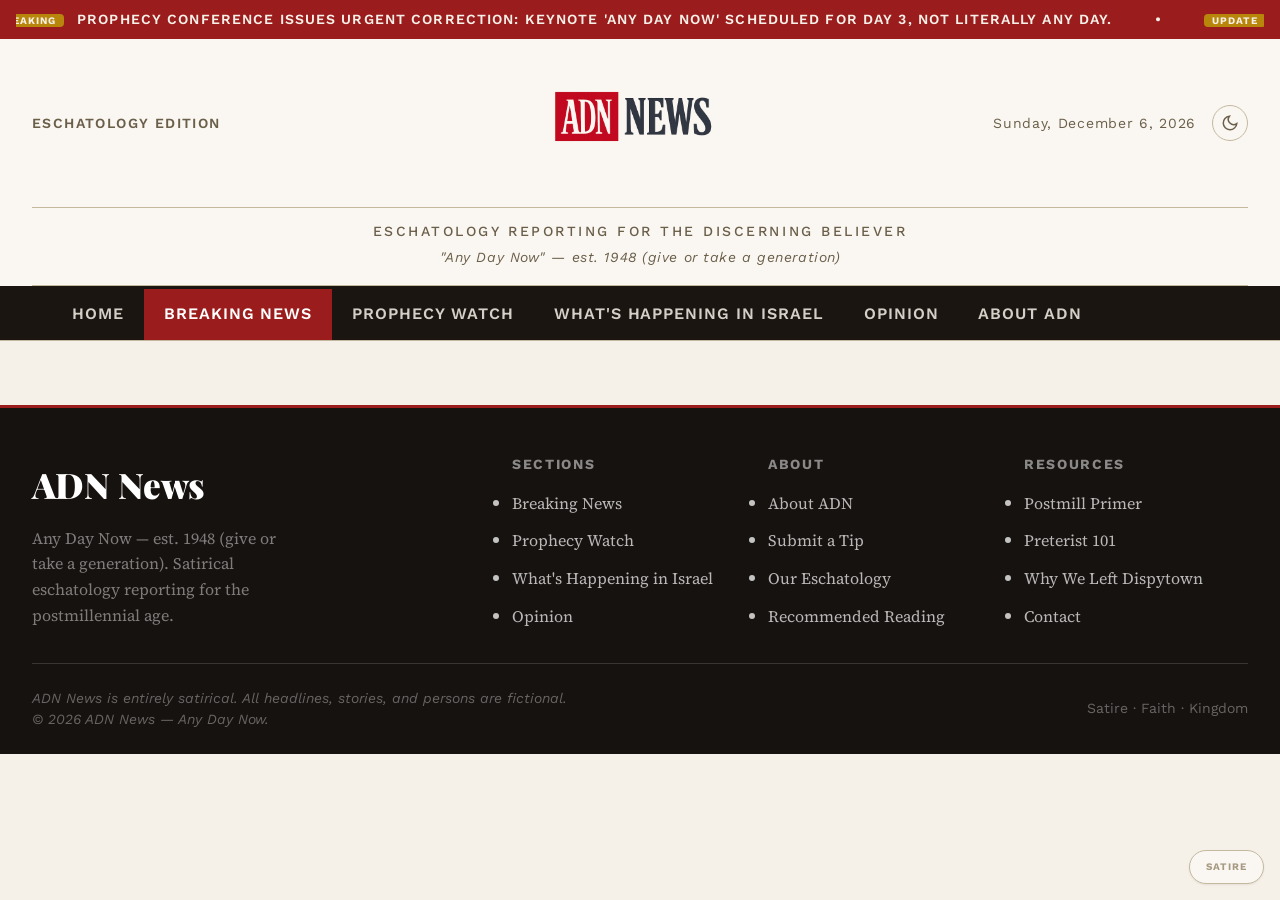
==== commit e55fac8f: "Fix CSS/JS cache-bust versions on all inner pages — bump to v=9/v=7 to match index" ====
--- a/article.html
+++ b/article.html
@@ -11,8 +11,8 @@
   <link rel="icon" type="image/x-icon" href="favicon.ico" />
   <link rel="icon" type="image/png" sizes="32x32" href="images/favicon-32.png" />
   <link rel="icon" type="image/png" sizes="192x192" href="images/favicon-192.png" />
-  <link rel="stylesheet" href="css/base.css" />
-  <link rel="stylesheet" href="css/style.css" />
+  <link rel="stylesheet" href="css/base.css?v=9" />
+  <link rel="stylesheet" href="css/style.css?v=9" />
   <style>
     .satire-watermark {
       position: fixed; bottom: var(--space-4); right: var(--space-4);
@@ -259,6 +259,6 @@
   </div>
 </footer>
 
-<script src="js/main.js?v=5"></script>
+<script src="js/main.js?v=7"></script>
 </body>
 </html>
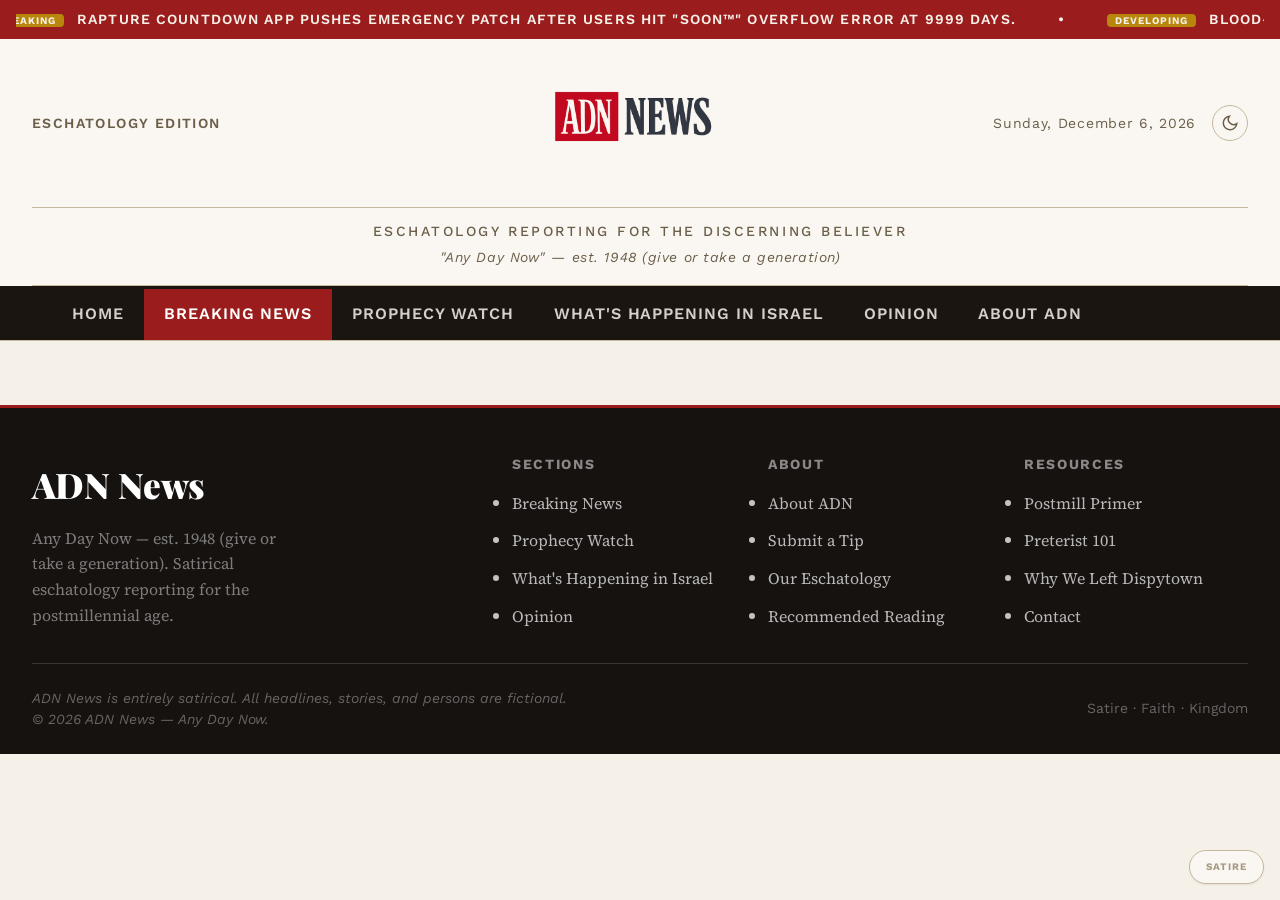
==== commit 80f11c2f: "SEO: sitemap.xml, robots.txt, Article schema, dynamic OG/Twitter meta tags on all pages — JS v=8" ====
--- a/article.html
+++ b/article.html
@@ -3,8 +3,22 @@
 <head>
   <meta charset="UTF-8" />
   <meta name="viewport" content="width=device-width, initial-scale=1.0" />
-  <title>Local Prophecy Conference Postponed — ADN News</title>
-  <meta name="description" content="Organizers announce 'brief indefinite delay' after keynote speaker realizes the generation has technically passed three times." />
+  <title>ADN News — Eschatology Reporting for the Discerning Believer</title>
+  <meta name="description" content="ADN News covers the latest end-times developments with the seriousness they deserve." id="meta-description" />
+  <!-- Open Graph -->
+  <meta property="og:site_name" content="ADN News" />
+  <meta property="og:type" content="article" />
+  <meta property="og:title" content="ADN News" id="og-title" />
+  <meta property="og:description" content="ADN News covers the latest end-times developments with the seriousness they deserve." id="og-description" />
+  <meta property="og:url" content="https://www.adn-news.net/article.html" id="og-url" />
+  <meta property="og:image" content="https://www.adn-news.net/images/logo.png" id="og-image" />
+  <!-- Twitter Card -->
+  <meta name="twitter:card" content="summary_large_image" />
+  <meta name="twitter:site" content="@ADNNewsNet" />
+  <meta name="twitter:title" content="ADN News" id="tw-title" />
+  <meta name="twitter:description" content="ADN News covers the latest end-times developments with the seriousness they deserve." id="tw-description" />
+  <meta name="twitter:image" content="https://www.adn-news.net/images/logo.png" id="tw-image" />
+  <!-- Article Schema injected dynamically by main.js -->
   <link rel="preconnect" href="https://fonts.googleapis.com" />
   <link rel="preconnect" href="https://fonts.gstatic.com" crossorigin />
   <link href="https://fonts.googleapis.com/css2?family=Playfair+Display:ital,wght@0,700;0,800;0,900;1,700;1,800&family=Source+Serif+4:ital,wght@0,300;0,400;0,600;1,300;1,400&family=Work+Sans:wght@400;500;600;700;800&display=swap" rel="stylesheet" />
@@ -259,6 +273,6 @@
   </div>
 </footer>
 
-<script src="js/main.js?v=7"></script>
+<script src="js/main.js?v=8"></script>
 </body>
 </html>
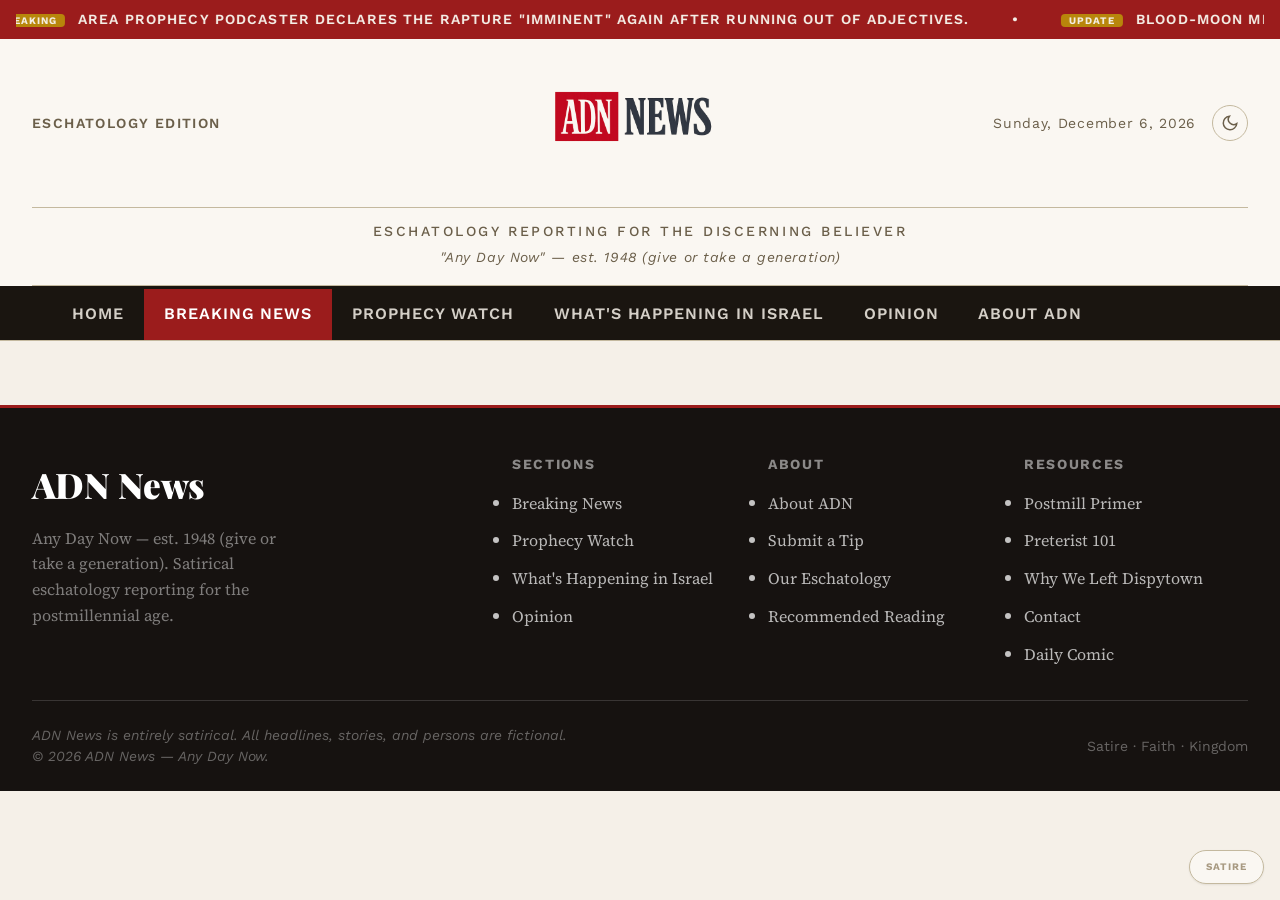
==== commit d9d6332e: "Add Daily Comic page, comic.json, first panel, footer links on all pages" ====
--- a/article.html
+++ b/article.html
@@ -264,7 +264,7 @@
       <div class="footer-brand"><div class="footer-site-name">ADN News</div><p>Any Day Now — est. 1948 (give or take a generation). Satirical eschatology reporting for the postmillennial age.</p></div>
       <div class="footer-col"><h4>Sections</h4><ul><li><a href="breaking.html">Breaking News</a></li><li><a href="prophecy-watch.html">Prophecy Watch</a></li><li><a href="israel.html">What's Happening in Israel</a></li><li><a href="index.html#opinion">Opinion</a></li></ul></div>
       <div class="footer-col"><h4>About</h4><ul><li><a href="index.html#about">About ADN</a></li><li><a href="index.html#submit">Submit a Tip</a></li><li><a href="our-eschatology.html">Our Eschatology</a></li><li><a href="recommended-reading.html">Recommended Reading</a></li></ul></div>
-      <div class="footer-col"><h4>Resources</h4><ul><li><a href="postmill-primer.html">Postmill Primer</a></li><li><a href="preterist-101.html">Preterist 101</a></li><li><a href="why-we-left-dispytown.html">Why We Left Dispytown</a></li><li><a href="contact.html">Contact</a></li></ul></div>
+      <div class="footer-col"><h4>Resources</h4><ul><li><a href="postmill-primer.html">Postmill Primer</a></li><li><a href="preterist-101.html">Preterist 101</a></li><li><a href="why-we-left-dispytown.html">Why We Left Dispytown</a></li><li><a href="contact.html">Contact</a></li><li><a href="comic.html">Daily Comic</a></li></ul></div>
     </div>
     <div class="footer-bottom">
       <p class="footer-disclaimer">ADN News is entirely satirical. All headlines, stories, and persons are fictional. &copy; 2026 ADN News &mdash; Any Day Now.</p>
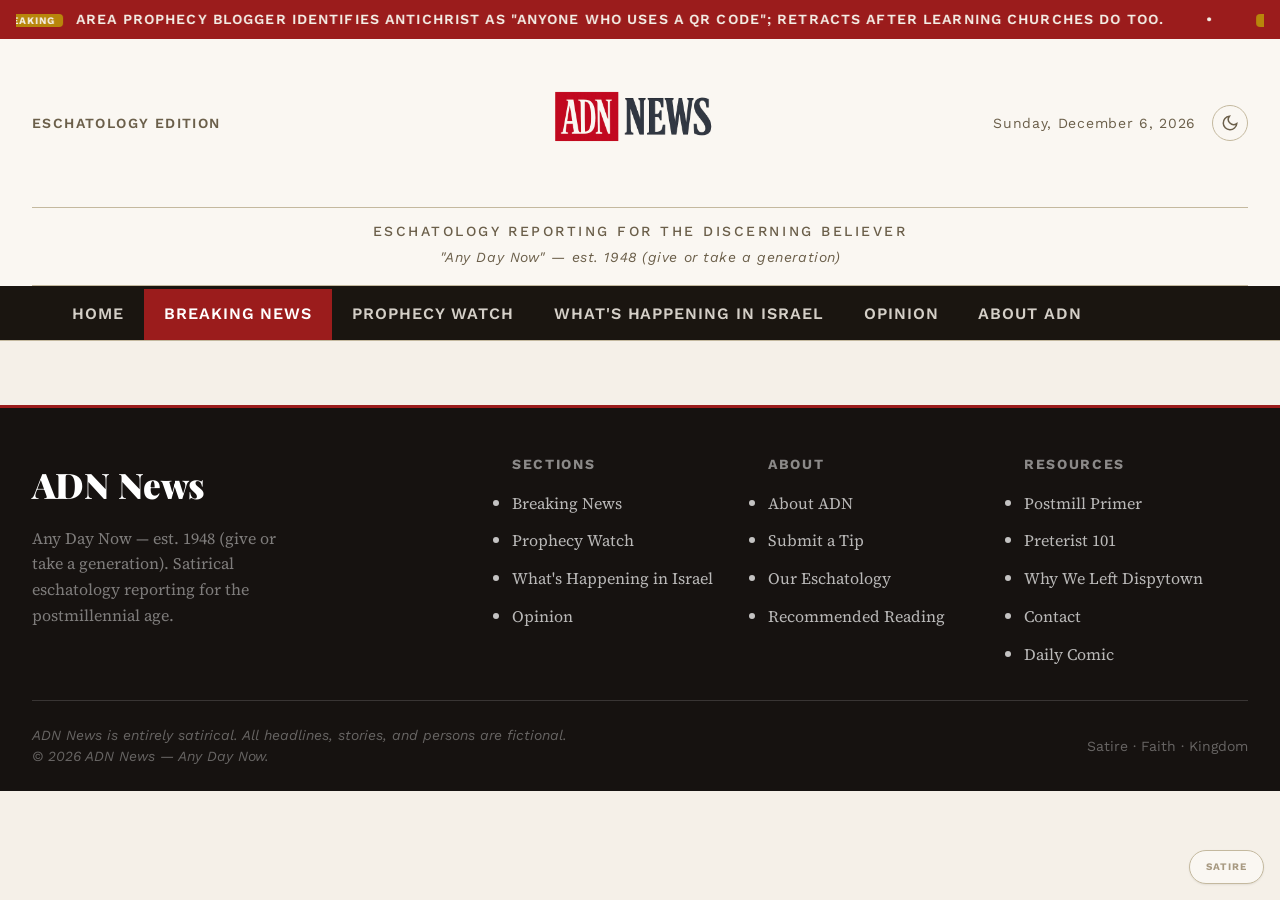
==== commit c6b99b6d: "Bump JS to v9: article.html" ====
--- a/article.html
+++ b/article.html
@@ -273,6 +273,6 @@
   </div>
 </footer>
 
-<script src="js/main.js?v=8"></script>
+<script src="js/main.js?v=9"></script>
 </body>
 </html>
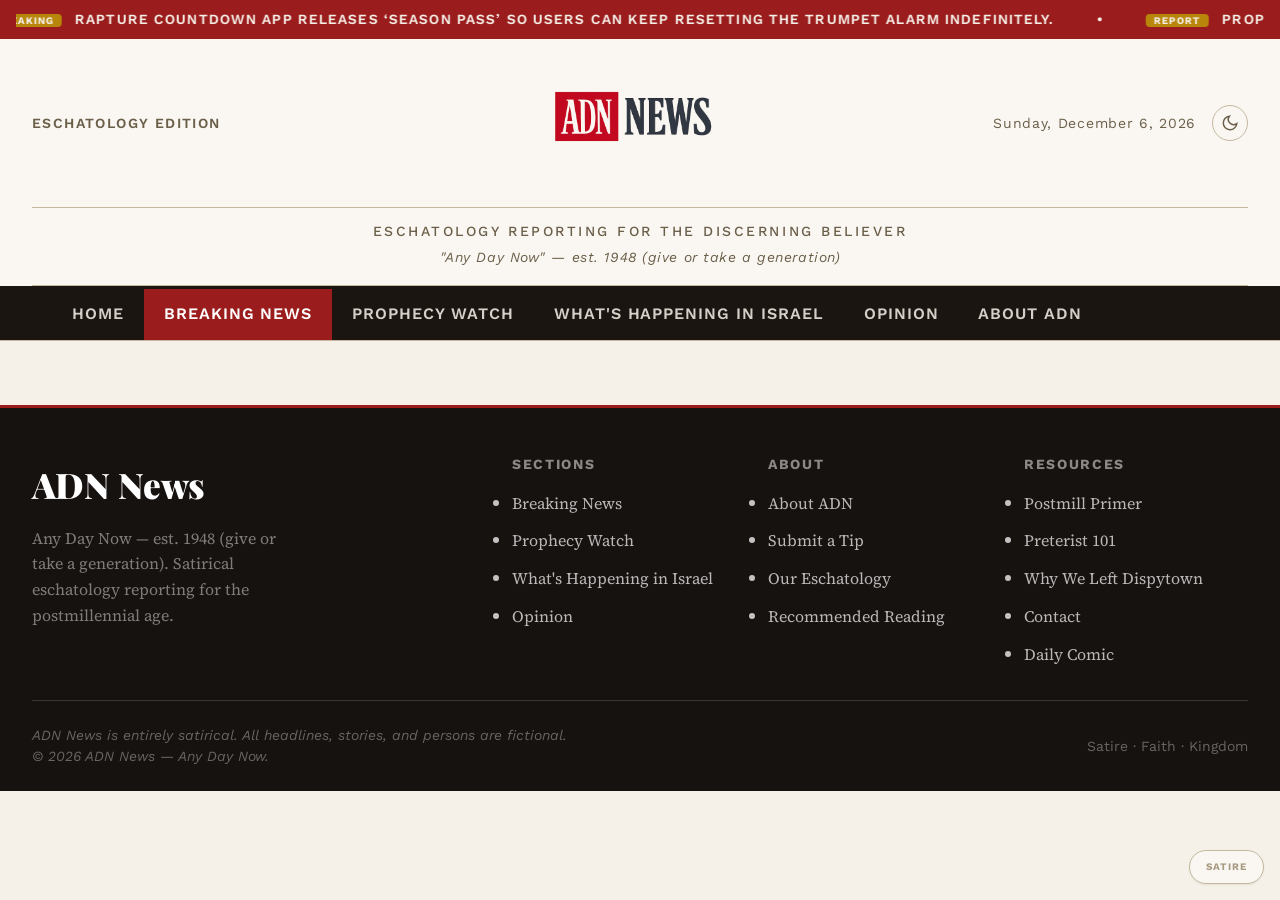
==== commit 6b0fe25a: "Mobile masthead cleanup: center logo, hide edition/date/toggle on mobile (CSS v10)" ====
--- a/article.html
+++ b/article.html
@@ -26,7 +26,7 @@
   <link rel="icon" type="image/png" sizes="32x32" href="images/favicon-32.png" />
   <link rel="icon" type="image/png" sizes="192x192" href="images/favicon-192.png" />
   <link rel="stylesheet" href="css/base.css?v=9" />
-  <link rel="stylesheet" href="css/style.css?v=9" />
+  <link rel="stylesheet" href="css/style.css?v=10" />
   <style>
     .satire-watermark {
       position: fixed; bottom: var(--space-4); right: var(--space-4);
--- a/css/style.css
+++ b/css/style.css
@@ -1203,7 +1203,19 @@
   .prophecy-meter-inner { flex-wrap: wrap; gap: var(--space-3); padding: 0; }
   .prophecy-meter-caption { display: none; }
   .footer-top { grid-template-columns: 1fr 1fr; gap: var(--space-6); }
-  .masthead-date-line { flex-direction: column; gap: var(--space-2); text-align: center; }
+  /* Mobile masthead: hide flanking elements, center logo only */
+  .masthead-date-line {
+    display: flex;
+    justify-content: center;
+    align-items: center;
+    padding-bottom: var(--space-2);
+  }
+  .masthead-date-line .edition-label { display: none; }
+  .masthead-date-line .masthead-header-controls { display: none; }
+  .masthead-logo-link { margin: 0 auto; }
+  .site-logo-img { height: 100px; }
+  .masthead-tagline-row { padding: var(--space-1) 0 var(--space-1); }
+  .site-subtitle { padding-top: var(--space-1); }
   .opinion-strip-inner { padding: 0 var(--space-4); }
   .nav-link { padding: var(--space-3) var(--space-4); font-size: 0.75rem; }
 }
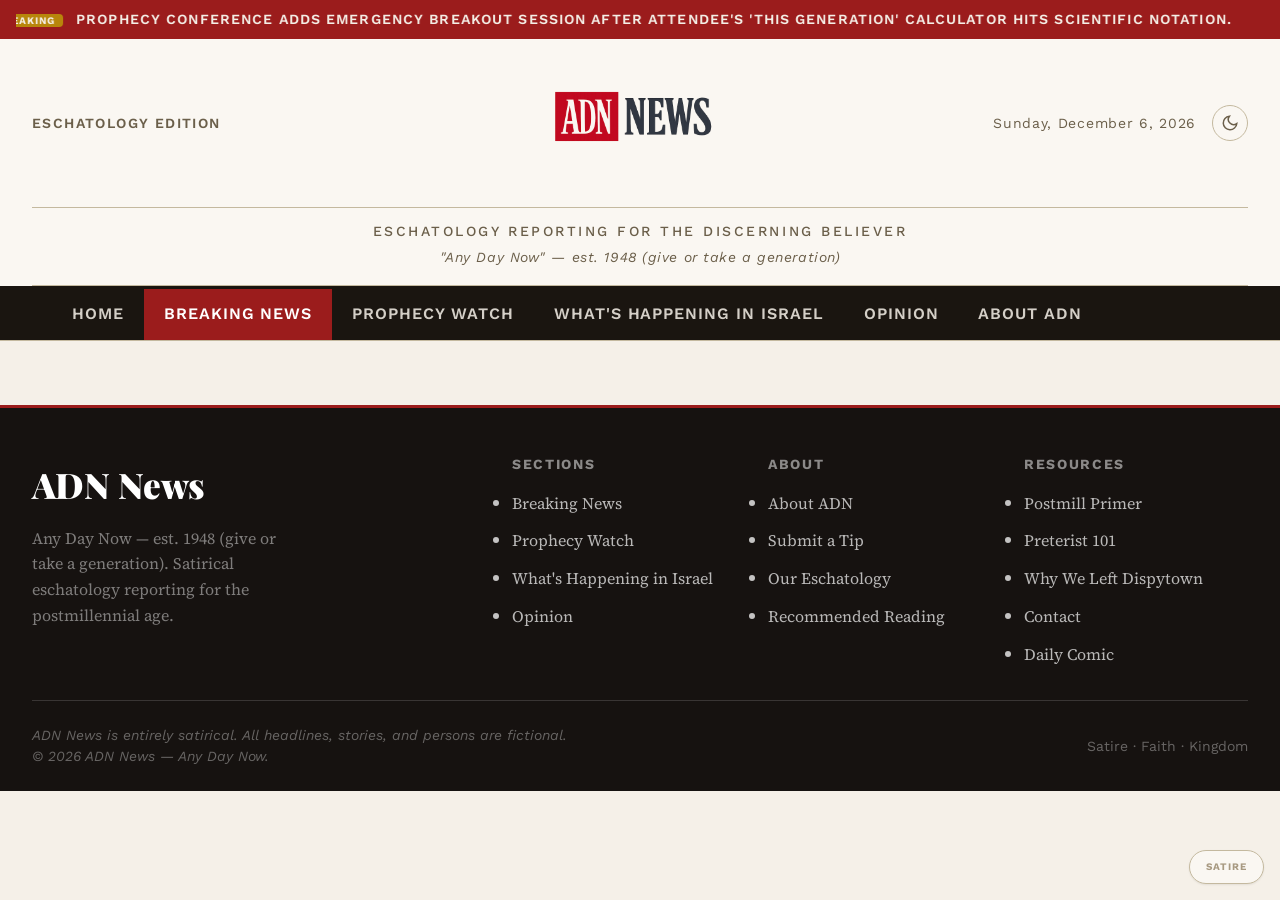
==== commit 76b8a7a7: "Fix safe() + bump v10: article.html" ====
--- a/article.html
+++ b/article.html
@@ -273,6 +273,6 @@
   </div>
 </footer>
 
-<script src="js/main.js?v=9"></script>
+<script src="js/main.js?v=10"></script>
 </body>
 </html>
